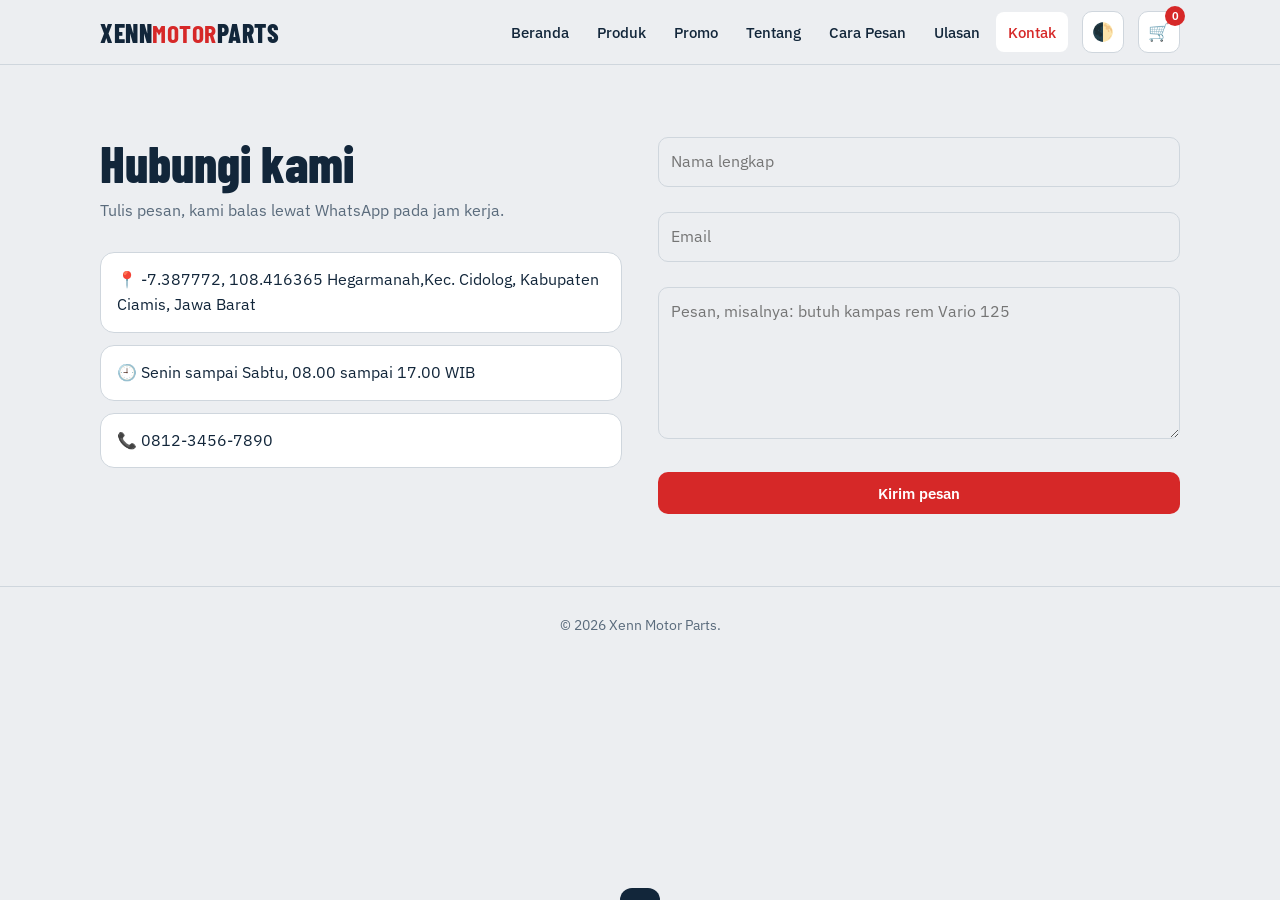
==== kontak.html @ 7a43a12d "Add files via upload" ====
<!DOCTYPE html>
<html lang="id">
<head>
<meta charset="utf-8">
<meta name="viewport" content="width=device-width, initial-scale=1, viewport-fit=cover">
<title>Kontak – Xenn Motor Parts</title>
<link href="https://fonts.googleapis.com/css2?family=Barlow+Condensed:wght@600;800&family=IBM+Plex+Sans:wght@400;500;600&display=swap" rel="stylesheet">
<link rel="stylesheet" href="style.css">
</head>
<body data-page="kontak">
<main>
<section class="ramadhan_section" id="ramadhan_kontak"><div class="ramadhan_wrap ramadhan_dua">
 <div><h2>Hubungi kami</h2><p class="ramadhan_sub">Tulis pesan, kami balas lewat WhatsApp pada jam kerja.</p>
  <div class="ramadhan_info"><div>📍 -7.387772, 108.416365
Hegarmanah,Kec. Cidolog, Kabupaten Ciamis, Jawa Barat</div><div>🕘 Senin sampai Sabtu, 08.00 sampai 17.00 WIB</div><div>📞 0812-3456-7890</div></div></div>
 <form class="ramadhan_form" id="ramadhan_form" novalidate>
  <div><input id="ramadhan_nama" placeholder="Nama lengkap" aria-label="Nama lengkap"><small></small></div>
  <div><input id="ramadhan_email" type="email" placeholder="Email" aria-label="Email"><small></small></div>
  <div><textarea id="ramadhan_pesan" rows="5" placeholder="Pesan, misalnya: butuh kampas rem Vario 125" aria-label="Pesan"></textarea><small></small></div>
  <button class="ramadhan_btn" type="submit">Kirim pesan</button>
 </form>
</div></section>
</main>
<script src="script.js"></script>
</body>
</html>
---- style.css ----
:root{--bg:#eceef1;--surf:#fff;--ink:#12263a;--mut:#5a6b7c;--acc:#d62828;--acc2:#f2b705;--line:#cfd6dd;--hd:'Barlow Condensed','Arial Narrow',Impact,sans-serif;--bd:'IBM Plex Sans',system-ui,Arial,sans-serif;box-sizing:border-box;padding-top:env(safe-area-inset-top,0px);padding-bottom:env(safe-area-inset-bottom,0px)}
@media(prefers-color-scheme:dark){:root:not([data-theme="light"]){--bg:#0e1a2b;--surf:#16263c;--ink:#e8edf3;--mut:#9fb0c2;--line:#2a3d56;--acc:#ff5252}}
:root[data-theme="dark"]{--bg:#0e1a2b;--surf:#16263c;--ink:#e8edf3;--mut:#9fb0c2;--line:#2a3d56;--acc:#ff5252}
*,*::before,*::after{box-sizing:border-box}
html{scroll-behavior:smooth;scroll-padding-top:calc(72px + env(safe-area-inset-top,0px))}
body{margin:0;background:var(--bg);color:var(--ink);font:400 16px/1.6 var(--bd)}
body::before{content:"";position:fixed;inset:0 0 auto;height:env(safe-area-inset-top,0px);background:var(--bg);z-index:60}
a{color:inherit}
h1,h2,h3{font-family:var(--hd);line-height:1;margin:0}
h2{font-size:clamp(2rem,5vw,3.2rem);font-weight:800}
.ramadhan_wrap{max-width:1120px;margin:0 auto;padding:0 20px}
.ramadhan_section{padding:72px 0}
.ramadhan_sub{color:var(--mut);max-width:60ch;margin:10px 0 28px}
#ramadhan_header{position:sticky;top:env(safe-area-inset-top,0px);z-index:50;background:var(--bg);border-bottom:1px solid var(--line)}
.ramadhan_bar{display:flex;align-items:center;gap:14px;height:64px}
.ramadhan_logo{font:800 1.6rem var(--hd);text-decoration:none;letter-spacing:.5px}
.ramadhan_logo b{color:var(--acc)}
.ramadhan_menu{display:flex;gap:4px;margin-left:auto}
.ramadhan_menu a{padding:8px 12px;border-radius:8px;text-decoration:none;font-weight:500;font-size:.95rem}
.ramadhan_menu a:hover,.ramadhan_menu a.ramadhan_aktif{background:var(--surf);color:var(--acc)}
.ramadhan_btn{border:0;cursor:pointer;font:600 .95rem var(--bd);padding:11px 18px;border-radius:10px;background:var(--acc);color:#fff;text-decoration:none;display:inline-block}
.ramadhan_btn:hover{filter:brightness(1.1)}
.ramadhan_btn_ghost{background:transparent;color:var(--ink);border:1.5px solid var(--line)}
.ramadhan_ikon{width:42px;height:42px;padding:0;border-radius:10px;background:var(--surf);color:var(--ink);border:1px solid var(--line);cursor:pointer;font-size:1.1rem;position:relative}
.ramadhan_badge{position:absolute;top:-6px;right:-6px;background:var(--acc);color:#fff;border-radius:99px;font:600 .7rem var(--bd);min-width:20px;height:20px;line-height:20px}
#ramadhan_burger{display:none}
:focus-visible{outline:3px solid var(--acc2);outline-offset:2px}

#ramadhan_beranda{padding:56px 0 72px;overflow:hidden}
.ramadhan_hero{display:grid;grid-template-columns:1.1fr .9fr;gap:32px;align-items:center}
.ramadhan_hero h1{font-size:clamp(3rem,9vw,6.4rem);font-weight:800;text-transform:uppercase;letter-spacing:-1px}
.ramadhan_hero h1 span{display:block;-webkit-text-stroke:2px var(--ink);color:transparent}
.ramadhan_cari{background:var(--surf);border:1px solid var(--line);border-radius:16px;padding:18px;margin-top:26px;display:grid;gap:10px;grid-template-columns:1fr auto}
.ramadhan_cari label{grid-column:1/-1;font-weight:600}
select,input,textarea{font:inherit;color:var(--ink);background:var(--bg);border:1.5px solid var(--line);border-radius:10px;padding:11px 12px;width:100%}
.ramadhan_gear{width:100%;max-width:440px;margin:auto;display:block;color:var(--ink)}
.ramadhan_stat{display:flex;gap:26px;margin-top:22px;flex-wrap:wrap}
.ramadhan_stat div{font-size:.9rem;color:var(--mut)}.ramadhan_stat b{display:block;font:800 1.9rem var(--hd);color:var(--ink)}

.ramadhan_tools{display:flex;gap:10px;flex-wrap:wrap;margin-bottom:22px}
.ramadhan_tools input{max-width:280px}
.ramadhan_chip{border:1.5px solid var(--line);background:var(--surf);color:var(--ink);border-radius:99px;padding:8px 16px;cursor:pointer;font:500 .9rem var(--bd)}
.ramadhan_chip[aria-pressed="true"]{background:var(--ink);color:var(--bg);border-color:var(--ink)}
.ramadhan_grid{display:grid;grid-template-columns:repeat(auto-fill,minmax(230px,1fr));gap:18px}
.ramadhan_card{background:var(--surf);border:1px solid var(--line);border-radius:16px;padding:18px;display:flex;flex-direction:column;gap:8px}
.ramadhan_card:hover{border-color:var(--acc)}
.ramadhan_foto{height:110px;border-radius:12px;display:grid;place-items:center;font-size:3.4rem;background:repeating-linear-gradient(135deg,var(--bg) 0 10px,transparent 10px 20px)}
.ramadhan_card h3{font-size:1.4rem}
.ramadhan_harga{font:800 1.5rem var(--hd);color:var(--acc)}
.ramadhan_kecil{font-size:.82rem;color:var(--mut)}
.ramadhan_card .ramadhan_btn{margin-top:auto}
.ramadhan_kosong{padding:30px;text-align:center;color:var(--mut);grid-column:1/-1}

#ramadhan_promo .ramadhan_box{background:var(--ink);color:var(--bg);border-radius:24px;padding:40px;display:grid;grid-template-columns:1fr 1fr;gap:28px;align-items:center}
#ramadhan_promo h2{color:var(--acc2)}
.ramadhan_timer{display:flex;gap:10px}
.ramadhan_timer div{background:rgba(255,255,255,.1);border-radius:12px;padding:12px 8px;text-align:center;flex:1;font-size:.75rem}
.ramadhan_timer b{display:block;font:800 2.2rem var(--hd)}
.ramadhan_kode{display:flex;gap:8px;margin-top:16px}
.ramadhan_kode code{flex:1;border:2px dashed var(--acc2);border-radius:10px;padding:10px 14px;font:600 1.1rem var(--bd);letter-spacing:2px}

.ramadhan_dua{display:grid;grid-template-columns:1fr 1fr;gap:36px;align-items:start}
.ramadhan_langkah{list-style:none;margin:0;padding:0;display:grid;gap:12px;counter-reset:s}
.ramadhan_langkah li{counter-increment:s;background:var(--surf);border:1px solid var(--line);border-radius:14px;padding:14px 16px 14px 62px;position:relative}
.ramadhan_langkah li::before{content:counter(s);position:absolute;left:14px;top:12px;width:34px;height:34px;border-radius:50%;background:var(--acc);color:#fff;display:grid;place-items:center;font:800 1.2rem var(--hd)}

.ramadhan_testi{display:flex;gap:16px;overflow-x:auto;scroll-snap-type:x mandatory;padding-bottom:10px;margin-bottom:34px}
.ramadhan_testi blockquote{flex:0 0 min(320px,82%);scroll-snap-align:start;margin:0;background:var(--surf);border:1px solid var(--line);border-radius:16px;padding:18px}
.ramadhan_testi cite{display:block;margin-top:8px;font-weight:600;font-style:normal}
details{background:var(--surf);border:1px solid var(--line);border-radius:12px;padding:14px 16px;margin-bottom:10px}
summary{cursor:pointer;font-weight:600}
details p{margin:10px 0 0;color:var(--mut)}

.ramadhan_form{display:grid;gap:12px}
.ramadhan_form small{color:var(--acc);min-height:1em;display:block}
.ramadhan_info{display:grid;gap:12px}
.ramadhan_info div{background:var(--surf);border:1px solid var(--line);border-radius:14px;padding:14px 16px}
#ramadhan_footer{border-top:1px solid var(--line);padding:26px 0;color:var(--mut);font-size:.9rem;text-align:center}

#ramadhan_laci{position:fixed;top:0;right:0;bottom:0;width:min(400px,100%);background:var(--surf);z-index:80;transform:translateX(105%);transition:transform .3s;display:flex;flex-direction:column;padding:calc(18px + env(safe-area-inset-top,0px)) 18px calc(18px + env(safe-area-inset-bottom,0px));border-left:1px solid var(--line)}
#ramadhan_laci.ramadhan_buka{transform:none}
.ramadhan_item{display:grid;grid-template-columns:1fr auto;gap:4px 10px;padding:12px 0;border-bottom:1px solid var(--line)}
.ramadhan_qty{display:flex;gap:6px;align-items:center}
.ramadhan_qty button{width:30px;height:30px;border-radius:8px;border:1px solid var(--line);background:var(--bg);color:var(--ink);cursor:pointer}
#ramadhan_isi{flex:1;overflow:auto}
#ramadhan_toast{position:fixed;left:50%;bottom:calc(24px + env(safe-area-inset-bottom,0px));transform:translate(-50%,150%);background:var(--ink);color:var(--bg);padding:12px 20px;border-radius:99px;z-index:90;transition:transform .25s;font-weight:500}
#ramadhan_toast.ramadhan_tampil{transform:translate(-50%,0)}
@media(max-width:980px){
 #ramadhan_burger{display:block;margin-left:auto}
 .ramadhan_menu{display:none;position:absolute;top:64px;left:0;right:0;background:var(--bg);flex-direction:column;padding:10px 20px 16px;border-bottom:1px solid var(--line);margin:0}
 .ramadhan_menu.ramadhan_buka{display:flex}
 .ramadhan_hero,.ramadhan_dua,#ramadhan_promo .ramadhan_box{grid-template-columns:1fr}
 #ramadhan_promo .ramadhan_box{padding:26px}
 .ramadhan_gear{max-width:260px}
 .ramadhan_section{padding:52px 0}
 .ramadhan_cari{grid-template-columns:1fr}
}
@media(prefers-reduced-motion:reduce){*{transition:none!important;scroll-behavior:auto!important}}
a.ramadhan_card{text-decoration:none;color:inherit}
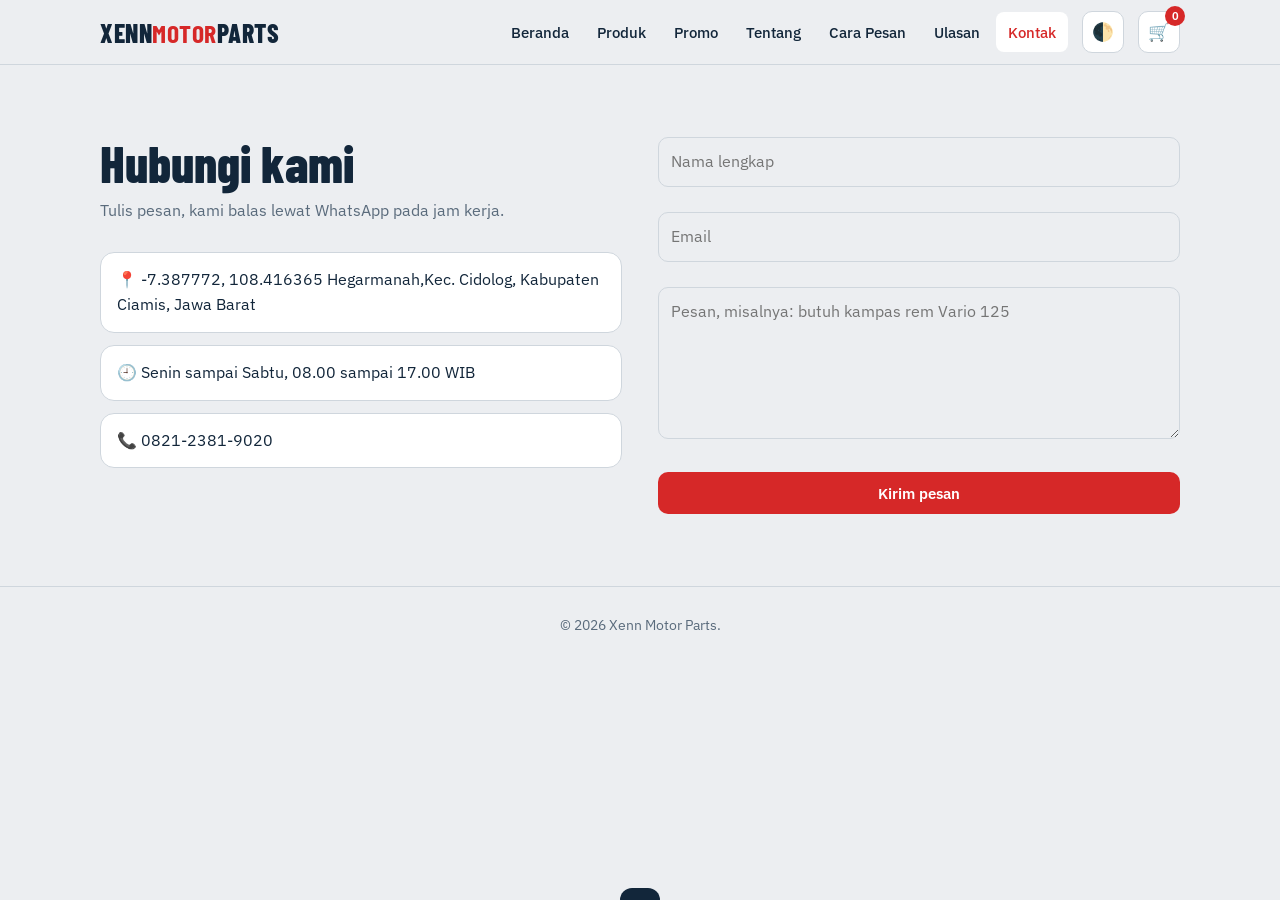
==== commit 5b08a5b8: "Update kontak.html" ====
--- a/kontak.html
+++ b/kontak.html
@@ -12,7 +12,7 @@
 <section class="ramadhan_section" id="ramadhan_kontak"><div class="ramadhan_wrap ramadhan_dua">
  <div><h2>Hubungi kami</h2><p class="ramadhan_sub">Tulis pesan, kami balas lewat WhatsApp pada jam kerja.</p>
   <div class="ramadhan_info"><div>📍 -7.387772, 108.416365
-Hegarmanah,Kec. Cidolog, Kabupaten Ciamis, Jawa Barat</div><div>🕘 Senin sampai Sabtu, 08.00 sampai 17.00 WIB</div><div>📞 0812-3456-7890</div></div></div>
+Hegarmanah,Kec. Cidolog, Kabupaten Ciamis, Jawa Barat</div><div>🕘 Senin sampai Sabtu, 08.00 sampai 17.00 WIB</div><div>📞 0821-2381-9020</div></div></div>
  <form class="ramadhan_form" id="ramadhan_form" novalidate>
   <div><input id="ramadhan_nama" placeholder="Nama lengkap" aria-label="Nama lengkap"><small></small></div>
   <div><input id="ramadhan_email" type="email" placeholder="Email" aria-label="Email"><small></small></div>
